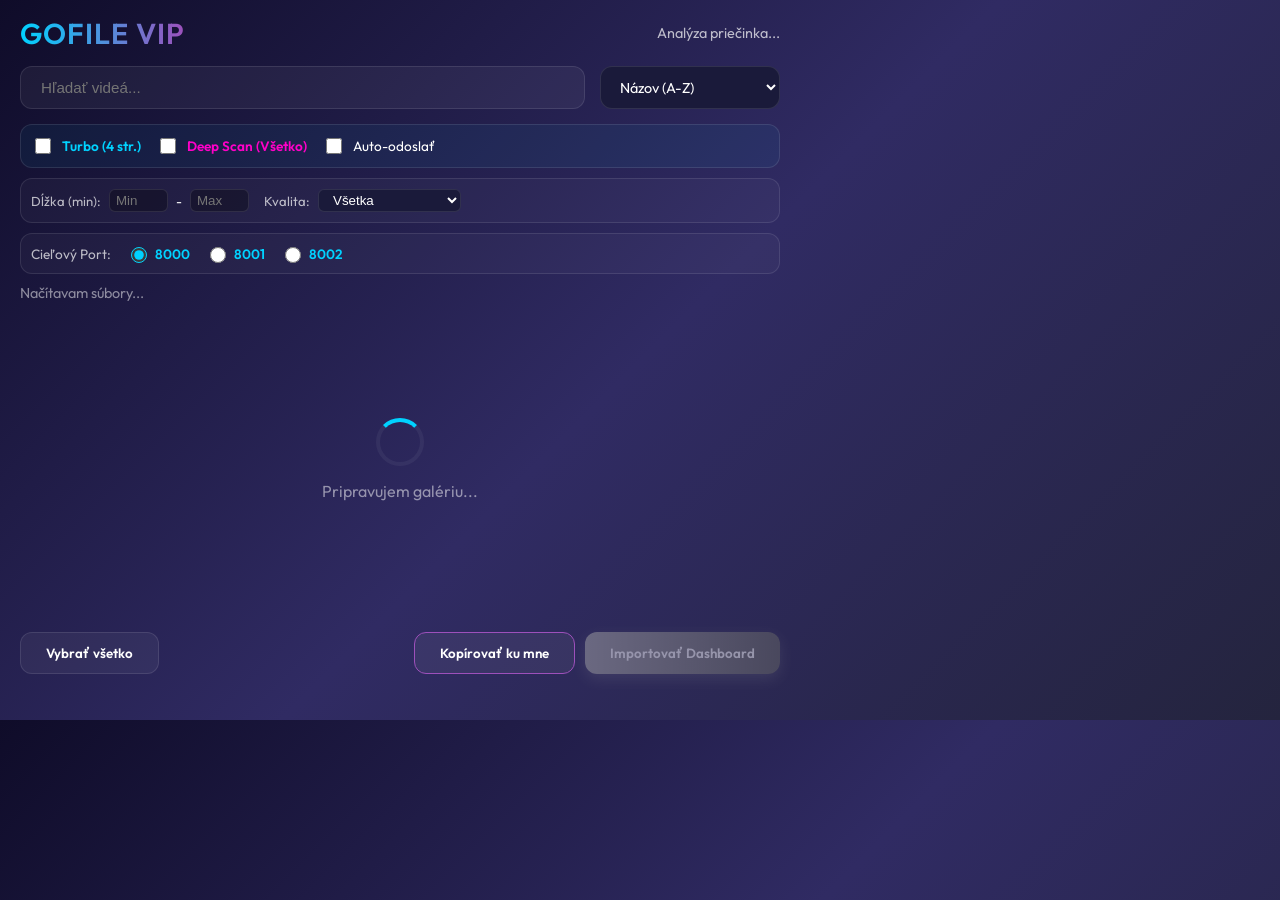
==== extensions/Nexus Pokrok Gallery/popup.html @ 547eae9a "Fix env loading and restore gallery extension core files. Ensure dashboard uses project .env consist" ====
<!DOCTYPE html>
<html>

<head>
    <meta charset="UTF-8">
    <meta name="referrer" content="strict-origin-when-cross-origin">
    <link href="https://fonts.googleapis.com/css2?family=Outfit:wght@300;400;600&display=swap" rel="stylesheet">
    <style>
        :root {
            --primary: #00d2ff;
            --secondary: #9d50bb;
            --bg: #0f0c29;
            --glass: rgba(255, 255, 255, 0.05);
            --glass-border: rgba(255, 255, 255, 0.1);
            --accent: #ff00c8;
        }

        body {
            width: 800px;
            height: 720px;
            margin: 0;
            padding: 0;
            background: linear-gradient(135deg, #0f0c29, #302b63, #24243e);
            color: white;
            font-family: 'Outfit', sans-serif;
            overflow: hidden;
        }

        .container {
            display: flex;
            flex-direction: column;
            height: 100%;
            padding: 15px 20px;
            box-sizing: border-box;
        }

        header {
            display: flex;
            justify-content: space-between;
            align-items: center;
            margin-bottom: 15px;
        }

        .logo {
            font-size: 1.8rem;
            font-weight: 600;
            background: linear-gradient(to right, var(--primary), var(--secondary));
            -webkit-background-clip: text;
            background-clip: text;
            -webkit-text-fill-color: transparent;
            letter-spacing: 1px;
        }

        .controls {
            display: flex;
            gap: 15px;
            margin-bottom: 15px;
        }

        .search-bar {
            background: var(--glass);
            border: 1px solid var(--glass-border);
            border-radius: 12px;
            padding: 12px 20px;
            color: white;
            flex-grow: 1;
            font-size: 0.95rem;
            outline: none;
            transition: all 0.3s ease;
        }

        .sort-select {
            background: #1a1a3a;
            border: 1px solid var(--glass-border);
            border-radius: 12px;
            color: white;
            padding: 0 15px;
            outline: none;
            font-family: 'Outfit', sans-serif;
            cursor: pointer;
            font-size: 0.9rem;
        }

        .search-bar:focus {
            border-color: var(--primary);
            box-shadow: 0 0 15px rgba(0, 210, 255, 0.2);
        }

        .stats {
            font-size: 0.9rem;
            color: rgba(255, 255, 255, 0.5);
            margin-bottom: 15px;
        }

        .video-grid {
            height: 480px;
            display: grid;
            grid-template-columns: repeat(3, 1fr);
            gap: 15px;
            overflow-y: auto;
            padding-right: 10px;
            align-content: start;
        }

        .video-grid::-webkit-scrollbar {
            width: 8px;
        }

        .video-grid::-webkit-scrollbar-thumb {
            background: var(--glass-border);
            border-radius: 10px;
        }

        .video-card {
            background: var(--glass);
            border: 1px solid var(--glass-border);
            border-radius: 14px;
            overflow: hidden;
            position: relative;
            cursor: pointer;
            transition: all 0.3s cubic-bezier(0.4, 0, 0.2, 1);
            display: flex;
            flex-direction: column;
            min-height: 220px;
            height: auto;
        }

        .video-card:hover {
            transform: translateY(-8px);
            border-color: var(--primary);
            box-shadow: 0 15px 30px rgba(0, 0, 0, 0.4);
        }

        .video-card.selected {
            border: 2px solid var(--primary);
            background: rgba(0, 210, 255, 0.1);
        }

        .thumbnail {
            width: 100%;
            height: 135px;
            min-height: 135px;
            background-size: cover;
            background-position: center;
            background-color: #1a1a3a;
            position: relative;
        }

        .selection-overlay {
            position: absolute;
            top: 12px;
            right: 12px;
            width: 24px;
            height: 24px;
            border: 2px solid white;
            border-radius: 50%;
            background: rgba(0, 0, 0, 0.3);
            display: flex;
            align-items: center;
            justify-content: center;
            transition: all 0.3s ease;
        }

        .video-card.selected .selection-overlay {
            background: var(--primary);
            border-color: var(--primary);
        }

        .video-card.selected .selection-overlay::after {
            content: '✓';
            color: white;
            font-size: 14px;
        }

        .info {
            padding: 12px;
            display: flex;
            flex-direction: column;
            gap: 5px;
        }

        .title-row {
            display: flex;
            align-items: flex-start;
            gap: 6px;
            min-width: 0;
        }

        .type-tag {
            flex-shrink: 0;
            font-size: 0.58rem;
            font-weight: 800;
            letter-spacing: 0.04em;
            padding: 2px 5px;
            border-radius: 4px;
            text-transform: uppercase;
        }

        .type-tag.type-direct {
            background: rgba(34, 197, 94, 0.25);
            color: #4ade80;
            border: 1px solid rgba(74, 222, 128, 0.45);
        }

        .type-tag.type-page {
            background: rgba(251, 146, 60, 0.2);
            color: #fdba74;
            border: 1px solid rgba(251, 146, 60, 0.45);
        }

        .title {
            font-size: 0.95rem;
            font-weight: 600;
            white-space: nowrap;
            overflow: hidden;
            text-overflow: ellipsis;
            color: #fff;
            flex: 1;
            min-width: 0;
        }

        .stream-url-line {
            font-size: 0.62rem;
            line-height: 1.35;
            font-family: ui-monospace, SFMono-Regular, Menlo, Consolas, monospace;
            color: rgba(255, 255, 255, 0.55);
            word-break: break-all;
            max-height: 4.2rem;
            overflow-y: auto;
            margin-top: 2px;
            user-select: all;
            cursor: text;
        }

        .meta-info {
            display: flex;
            justify-content: space-between;
            align-items: center;
            margin-top: 5px;
        }

        .quality-badge {
            font-size: 0.7rem;
            background: var(--primary);
            color: #0f0c29;
            padding: 2px 6px;
            border-radius: 4px;
            font-weight: 800;
            text-transform: uppercase;
        }

        .duration {
            font-size: 0.75rem;
            font-weight: 600;
            color: var(--primary);
            display: flex;
            align-items: center;
            gap: 3px;
            margin-left: 8px;
            opacity: 0.9;
        }

        .file-size {
            font-size: 0.75rem;
            color: rgba(255, 255, 255, 0.6);
        }

        footer {
            margin-top: 15px;
            display: flex;
            justify-content: space-between;
            align-items: center;
        }

        .btn {
            padding: 12px 25px;
            border-radius: 12px;
            border: none;
            font-family: 'Outfit', sans-serif;
            font-weight: 600;
            cursor: pointer;
            transition: all 0.3s ease;
        }

        .btn-secondary {
            background: var(--glass);
            color: white;
            border: 1px solid var(--glass-border);
        }

        .btn-secondary:hover {
            background: rgba(255, 255, 255, 0.1);
        }

        .btn-primary {
            background: linear-gradient(to right, var(--primary), var(--secondary));
            color: white;
            box-shadow: 0 5px 15px rgba(0, 210, 255, 0.3);
        }

        .btn-primary:hover {
            transform: scale(1.05);
            box-shadow: 0 8px 20px rgba(0, 210, 255, 0.5);
        }

        .btn-primary:disabled {
            filter: grayscale(1);
            opacity: 0.5;
            cursor: not-allowed;
        }

        #loader {
            display: flex;
            flex-direction: column;
            align-items: center;
            justify-content: center;
            height: 300px;
        }

        .spinner {
            width: 40px;
            height: 40px;
            border: 4px solid var(--glass);
            border-top: 4px solid var(--primary);
            border-radius: 50%;
            animation: spin 1s linear infinite;
        }

        @keyframes spin {
            0% {
                transform: rotate(0deg);
            }

            100% {
                transform: rotate(360deg);
            }
        }
    </style>
</head>

<body>
    <div class="container">
        <header>
            <div class="logo">GOFILE VIP</div>
            <div id="folder-name" style="font-size: 0.9rem; opacity: 0.7;">Analýza priečinka...</div>
        </header>

        <div class="controls">
            <input type="text" class="search-bar" id="search-input" placeholder="Hľadať videá...">
            <select id="sort-select" class="sort-select">
                <option value="name">Názov (A-Z)</option>
                <option value="size-desc">Veľkosť (Najväčšie)</option>
                <option value="size-asc">Veľkosť (Najmenšie)</option>
                <option value="video-count-desc">Počet videí (Najviac)</option>
            </select>
        </div>

        <div id="turbo-controls"
            style="margin-bottom: 10px; padding: 10px; background: rgba(0, 210, 255, 0.05); border-radius: 12px; border: 1px solid var(--glass-border); display: flex; flex-wrap: wrap; gap: 15px; font-size: 0.85rem;">
            <label style="display: flex; align-items: center; gap: 8px; cursor: pointer; color: var(--primary);">
                <input type="checkbox" id="turbo-mode" style="width: 16px; height: 16px; cursor: pointer;">
                <span style="font-weight: 600;">Turbo (4 str.)</span>
            </label>
            <label style="display: flex; align-items: center; gap: 8px; cursor: pointer; color: #ff00c8;">
                <input type="checkbox" id="deep-scan" style="width: 16px; height: 16px; cursor: pointer;">
                <span style="font-weight: 600;">Deep Scan (Všetko)</span>
            </label>
            <label style="display: flex; align-items: center; gap: 8px; cursor: pointer;">
                <input type="checkbox" id="send-to-dashboard" style="width: 16px; height: 16px; cursor: pointer;">
                <span>Auto-odoslať</span>
            </label>
        </div>

        <div id="bunkr-controls"
            style="display: none; margin-bottom: 10px; padding: 10px; background: rgba(157, 80, 187, 0.08); border-radius: 12px; border: 1px solid var(--glass-border); flex-wrap: wrap; gap: 15px; font-size: 0.85rem;">
            <label style="display: flex; align-items: center; gap: 8px; cursor: pointer; color: #e0b3ff;">
                <input type="checkbox" id="bunkr-fetch-direct" checked style="width: 16px; height: 16px; cursor: pointer;">
                <span style="font-weight: 600;">Bunkr: priame MP4 + plná metadata (API / stránka súboru)</span>
            </label>
            <span style="opacity: 0.65; font-size: 0.78rem;">Bez zaškrtnutia: len zoznam zo stránky albumu (rýchle). So zaškrtnutím: pre každý súbor získa priamy stream URL (pomalšie).</span>
        </div>

        <div id="filter-controls"
            style="margin-bottom: 10px; padding: 10px; background: rgba(255, 255, 255, 0.03); border-radius: 12px; border: 1px solid var(--glass-border); display: flex; flex-wrap: wrap; gap: 15px; font-size: 0.82rem;">
            <div style="display: flex; align-items: center; gap: 8px;">
                <span style="opacity: 0.7;">Dĺžka (min):</span>
                <input type="number" id="min-duration" placeholder="Min"
                    style="width: 45px; background: rgba(0,0,0,0.3); border: 1px solid var(--glass-border); color: white; border-radius: 6px; padding: 3px 6px; outline: none;">
                <span>-</span>
                <input type="number" id="max-duration" placeholder="Max"
                    style="width: 45px; background: rgba(0,0,0,0.3); border: 1px solid var(--glass-border); color: white; border-radius: 6px; padding: 3px 6px; outline: none;">
            </div>
            <div style="display: flex; align-items: center; gap: 8px;">
                <span style="opacity: 0.7;">Kvalita:</span>
                <select id="quality-filter"
                    style="background: #1a1a3a; border: 1px solid var(--glass-border); color: white; border-radius: 6px; padding: 2px 10px; outline: none; cursor: pointer;">
                    <option value="all">Všetka</option>
                    <option value="4K">4K / UHD</option>
                    <option value="1080p">1080p / Full HD</option>
                    <option value="720p">720p / HD</option>
                    <option value="SD">SD / 480p / 360p</option>
                </select>
            </div>
        </div>

        <div id="port-selector"
            style="margin-bottom: 10px; padding: 10px; background: rgba(255, 255, 255, 0.03); border-radius: 12px; border: 1px solid var(--glass-border); display: flex; align-items: center; gap: 15px; font-size: 0.85rem;">
            <span style="opacity: 0.7;">Cieľový Port:</span>
            <label style="display: flex; align-items: center; gap: 5px; cursor: pointer; color: var(--primary);">
                <input type="radio" name="dashboard-port" value="8000" checked
                    style="width: 16px; height: 16px; cursor: pointer; accent-color: var(--primary);">
                <span style="font-weight: 600;">8000</span>
            </label>
            <label style="display: flex; align-items: center; gap: 5px; cursor: pointer; color: var(--primary);">
                <input type="radio" name="dashboard-port" value="8001"
                    style="width: 16px; height: 16px; cursor: pointer; accent-color: var(--primary);">
                <span style="font-weight: 600;">8001</span>
            </label>
            <label style="display: flex; align-items: center; gap: 5px; cursor: pointer; color: var(--primary);">
                <input type="radio" name="dashboard-port" value="8002"
                    style="width: 16px; height: 16px; cursor: pointer; accent-color: var(--primary);">
                <span style="font-weight: 600;">8002</span>
            </label>
        </div>

        <div class="stats" id="stats-text">Načítavam súbory...</div>

        <div id="loader">
            <div class="spinner"></div>
            <p style="margin-top: 15px; color: rgba(255,255,255,0.5);">Pripravujem galériu...</p>
        </div>

        <div class="video-grid" id="video-grid" style="display: none;">
            <!-- Video cards will be injected here -->
        </div>

        <footer>
            <button class="btn btn-secondary" id="select-all">Vybrať všetko</button>
            <div style="display: flex; gap: 10px;">
                <button class="btn btn-secondary" id="copy-btn" disabled
                    style="border-color: var(--secondary);">Kopírovať ku mne</button>
                <button class="btn btn-primary" id="import-btn" disabled>Importovať Dashboard</button>
            </div>
        </footer>
    </div>
    <script src="popup.js"></script>
</body>

</html>
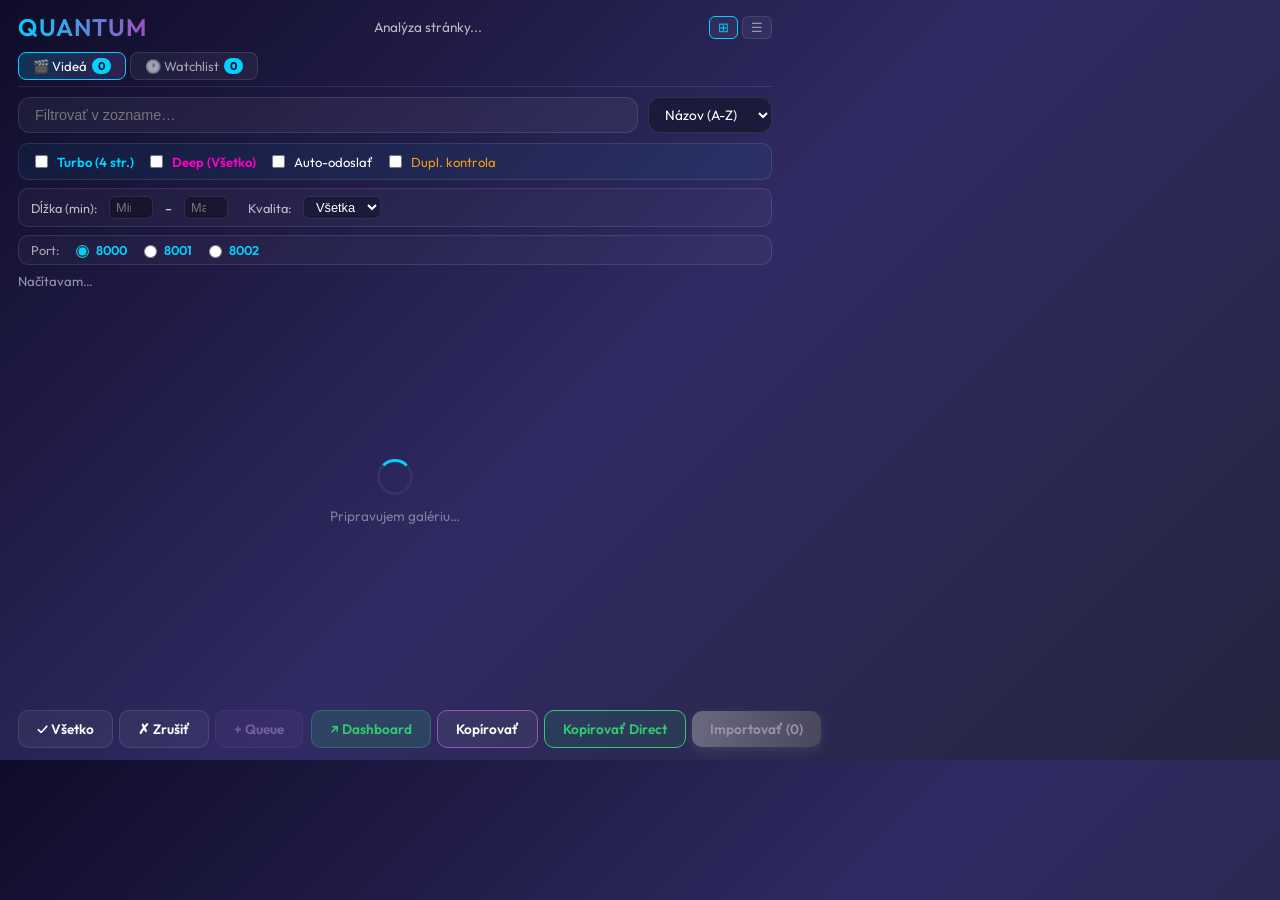
==== commit 62c1c10d: "Update Nexus Pokrok gallery extraction and stream-capture integrations across supported hosts. This " ====
--- a/extensions/Nexus Pokrok Gallery/popup.html
+++ b/extensions/Nexus Pokrok Gallery/popup.html
@@ -13,11 +13,16 @@
             --glass: rgba(255, 255, 255, 0.05);
             --glass-border: rgba(255, 255, 255, 0.1);
             --accent: #ff00c8;
-        }
+            --success: #2ecc71;
+            --warning: #f39c12;
+            --danger: #e74c3c;
+        }
+
+        * { box-sizing: border-box; }
 
         body {
-            width: 800px;
-            height: 720px;
+            width: 790px;
+            height: 760px;
             margin: 0;
             padding: 0;
             background: linear-gradient(135deg, #0f0c29, #302b63, #24243e);
@@ -30,41 +35,121 @@
             display: flex;
             flex-direction: column;
             height: 100%;
-            padding: 15px 20px;
-            box-sizing: border-box;
+            padding: 12px 18px;
         }
 
         header {
             display: flex;
             justify-content: space-between;
             align-items: center;
-            margin-bottom: 15px;
+            margin-bottom: 10px;
+            gap: 10px;
         }
 
         .logo {
-            font-size: 1.8rem;
+            font-size: 1.5rem;
             font-weight: 600;
             background: linear-gradient(to right, var(--primary), var(--secondary));
             -webkit-background-clip: text;
             background-clip: text;
             -webkit-text-fill-color: transparent;
             letter-spacing: 1px;
-        }
-
+            flex-shrink: 0;
+        }
+
+        #folder-name {
+            font-size: 0.85rem;
+            opacity: 0.7;
+            flex: 1;
+            text-align: center;
+            white-space: nowrap;
+            overflow: hidden;
+            text-overflow: ellipsis;
+        }
+
+        /* ── TAB BAR ── */
+        .tab-bar {
+            display: flex;
+            gap: 4px;
+            margin-bottom: 10px;
+            border-bottom: 1px solid var(--glass-border);
+            padding-bottom: 6px;
+        }
+        .tab-btn {
+            background: var(--glass);
+            border: 1px solid var(--glass-border);
+            color: rgba(255,255,255,0.6);
+            border-radius: 8px;
+            padding: 5px 14px;
+            font-family: 'Outfit', sans-serif;
+            font-size: 0.82rem;
+            cursor: pointer;
+            transition: all 0.2s;
+            display: flex;
+            align-items: center;
+            gap: 5px;
+        }
+        .tab-btn:hover { color: white; border-color: rgba(255,255,255,0.3); }
+        .tab-btn.active {
+            background: linear-gradient(135deg, rgba(0,210,255,0.2), rgba(157,80,187,0.2));
+            border-color: var(--primary);
+            color: white;
+        }
+        .tab-badge {
+            background: var(--primary);
+            color: #0f0c29;
+            border-radius: 10px;
+            padding: 1px 6px;
+            font-size: 0.7rem;
+            font-weight: 700;
+            min-width: 18px;
+            text-align: center;
+        }
+
+        /* ── PANELS ── */
+        .panel { display: none; flex-direction: column; flex: 1; min-height: 0; }
+        .panel.active { display: flex; }
+
+        /* ── SEARCH PANEL ── */
+        #ph-search-panel {
+            padding: 10px;
+            background: rgba(0,210,255,0.04);
+            border: 1px solid var(--glass-border);
+            border-radius: 12px;
+            margin-bottom: 10px;
+            display: none;
+            gap: 8px;
+            align-items: center;
+        }
+        #ph-search-panel.visible { display: flex; }
+        #ph-search-input {
+            flex: 1;
+            background: rgba(0,0,0,0.3);
+            border: 1px solid var(--glass-border);
+            border-radius: 8px;
+            padding: 8px 14px;
+            color: white;
+            font-family: 'Outfit', sans-serif;
+            font-size: 0.9rem;
+            outline: none;
+        }
+        #ph-search-input:focus { border-color: var(--primary); }
+
+        /* ── CONTROLS ── */
         .controls {
             display: flex;
-            gap: 15px;
-            margin-bottom: 15px;
+            gap: 10px;
+            margin-bottom: 10px;
         }
 
         .search-bar {
             background: var(--glass);
             border: 1px solid var(--glass-border);
             border-radius: 12px;
-            padding: 12px 20px;
+            padding: 9px 16px;
             color: white;
             flex-grow: 1;
-            font-size: 0.95rem;
+            font-size: 0.9rem;
             outline: none;
             transition: all 0.3s ease;
         }
@@ -74,266 +159,501 @@
             border: 1px solid var(--glass-border);
             border-radius: 12px;
             color: white;
-            padding: 0 15px;
+            padding: 0 12px;
             outline: none;
             font-family: 'Outfit', sans-serif;
             cursor: pointer;
-            font-size: 0.9rem;
-        }
-
-        .search-bar:focus {
-            border-color: var(--primary);
-            box-shadow: 0 0 15px rgba(0, 210, 255, 0.2);
-        }
-
-        .stats {
-            font-size: 0.9rem;
-            color: rgba(255, 255, 255, 0.5);
-            margin-bottom: 15px;
-        }
-
+            font-size: 0.85rem;
+        }
+
+        .search-bar:focus { border-color: var(--primary); box-shadow: 0 0 12px rgba(0,210,255,0.2); }
+
+        /* ── TOGGLE ROW ── */
+        .toggle-row {
+            display: flex;
+            flex-wrap: wrap;
+            gap: 12px;
+            margin-bottom: 8px;
+            padding: 8px 12px;
+            background: rgba(0,210,255,0.05);
+            border-radius: 10px;
+            border: 1px solid var(--glass-border);
+            font-size: 0.82rem;
+            align-items: center;
+        }
+        .toggle-row label {
+            display: flex;
+            align-items: center;
+            gap: 6px;
+            cursor: pointer;
+        }
+        .toggle-row label input { cursor: pointer; }
+        #bunkr-controls {
+            display: none;
+            flex-wrap: wrap;
+            gap: 12px;
+            margin-bottom: 8px;
+            padding: 8px 12px;
+            background: rgba(157,80,187,0.08);
+            border-radius: 10px;
+            border: 1px solid var(--glass-border);
+            font-size: 0.82rem;
+            align-items: center;
+        }
+        #bunkr-controls label {
+            display: flex; align-items: center; gap: 6px; cursor: pointer; color: #e0b3ff;
+        }
+
+        /* ── FILTER ROW ── */
+        .filter-row {
+            display: flex;
+            flex-wrap: wrap;
+            gap: 12px;
+            margin-bottom: 8px;
+            padding: 7px 12px;
+            background: rgba(255,255,255,0.03);
+            border-radius: 10px;
+            border: 1px solid var(--glass-border);
+            font-size: 0.8rem;
+            align-items: center;
+        }
+        .filter-row input[type="number"] {
+            width: 44px;
+            background: rgba(0,0,0,0.3);
+            border: 1px solid var(--glass-border);
+            color: white;
+            border-radius: 6px;
+            padding: 3px 6px;
+            outline: none;
+            font-size: 0.8rem;
+        }
+        .filter-row select {
+            background: #1a1a3a;
+            border: 1px solid var(--glass-border);
+            color: white;
+            border-radius: 6px;
+            padding: 2px 8px;
+            outline: none;
+            cursor: pointer;
+            font-size: 0.8rem;
+        }
+
+        /* ── PORT SELECTOR ── */
+        .port-row {
+            display: flex;
+            align-items: center;
+            gap: 12px;
+            margin-bottom: 8px;
+            padding: 6px 12px;
+            background: rgba(255,255,255,0.03);
+            border-radius: 10px;
+            border: 1px solid var(--glass-border);
+            font-size: 0.8rem;
+        }
+        .port-row label { display: flex; align-items: center; gap: 4px; cursor: pointer; color: var(--primary); }
+
+        /* ── STATS ── */
+        .stats-bar {
+            display: flex;
+            align-items: center;
+            justify-content: space-between;
+            font-size: 0.82rem;
+            color: rgba(255,255,255,0.55);
+            margin-bottom: 8px;
+            gap: 8px;
+        }
+        #stats-text { flex: 1; }
+
+        /* ── PROGRESS BAR ── */
+        #progress-bar-wrap {
+            display: none;
+            height: 4px;
+            background: rgba(255,255,255,0.1);
+            border-radius: 2px;
+            margin-bottom: 6px;
+            overflow: hidden;
+        }
+        #progress-bar {
+            height: 100%;
+            background: linear-gradient(to right, var(--primary), var(--secondary));
+            border-radius: 2px;
+            transition: width 0.3s ease;
+            width: 0%;
+        }
+
+        /* ── IMPORT RESULT TOAST ── */
+        #import-toast {
+            display: none;
+            position: fixed;
+            bottom: 60px;
+            left: 50%;
+            transform: translateX(-50%);
+            background: rgba(20,20,50,0.97);
+            border: 1px solid var(--primary);
+            border-radius: 12px;
+            padding: 10px 20px;
+            font-size: 0.85rem;
+            z-index: 999;
+            text-align: center;
+            min-width: 260px;
+            box-shadow: 0 8px 30px rgba(0,0,0,0.5);
+        }
+
+        /* ── VIEW TOGGLE ── */
+        #view-toggle {
+            display: flex;
+            gap: 4px;
+        }
+        .view-btn {
+            background: var(--glass);
+            border: 1px solid var(--glass-border);
+            color: rgba(255,255,255,0.5);
+            border-radius: 6px;
+            padding: 3px 8px;
+            cursor: pointer;
+            font-size: 0.8rem;
+            transition: all 0.2s;
+        }
+        .view-btn.active { border-color: var(--primary); color: var(--primary); }
+
+        /* ── GRID ── */
         .video-grid {
-            height: 480px;
+            flex: 1;
+            min-height: 0;
             display: grid;
-            grid-template-columns: repeat(3, 1fr);
-            gap: 15px;
+            grid-template-columns: repeat(2, 1fr);
+            gap: 12px;
             overflow-y: auto;
-            padding-right: 10px;
+            padding-right: 6px;
             align-content: start;
         }
-
-        .video-grid::-webkit-scrollbar {
-            width: 8px;
-        }
-
-        .video-grid::-webkit-scrollbar-thumb {
-            background: var(--glass-border);
-            border-radius: 10px;
-        }
-
+        .video-grid.list-view {
+            grid-template-columns: 1fr;
+        }
+        .video-grid::-webkit-scrollbar { width: 6px; }
+        .video-grid::-webkit-scrollbar-thumb { background: var(--glass-border); border-radius: 10px; }
+
+        /* ── GRID CARD ── */
         .video-card {
             background: var(--glass);
             border: 1px solid var(--glass-border);
-            border-radius: 14px;
+            border-radius: 12px;
             overflow: hidden;
             position: relative;
             cursor: pointer;
-            transition: all 0.3s cubic-bezier(0.4, 0, 0.2, 1);
+            transition: all 0.25s cubic-bezier(0.4,0,0.2,1);
             display: flex;
             flex-direction: column;
-            min-height: 220px;
-            height: auto;
-        }
-
-        .video-card:hover {
-            transform: translateY(-8px);
-            border-color: var(--primary);
-            box-shadow: 0 15px 30px rgba(0, 0, 0, 0.4);
-        }
-
-        .video-card.selected {
-            border: 2px solid var(--primary);
-            background: rgba(0, 210, 255, 0.1);
-        }
+            height: 210px;
+            min-height: 210px;
+        }
+        .video-card:hover { transform: translateY(-6px); border-color: var(--primary); box-shadow: 0 12px 25px rgba(0,0,0,0.4); }
+        .video-card.selected { border: 2px solid var(--primary); background: rgba(0,210,255,0.1); }
+        .video-card.duplicate { border-color: var(--warning) !important; }
+        .video-card.duplicate .dup-badge { display: flex; }
+        .video-card.queued { border-color: var(--secondary) !important; }
+
+        /* List view card */
+        .video-grid.list-view .video-card {
+            height: 64px;
+            min-height: 64px;
+            flex-direction: row;
+            align-items: center;
+        }
+        .video-grid.list-view .thumbnail {
+            width: 100px !important;
+            min-width: 100px;
+            height: 64px !important;
+            min-height: 64px !important;
+            border-radius: 0;
+        }
+        .video-grid.list-view .info { flex: 1; padding: 8px 12px; }
+        .video-grid.list-view .video-card:hover { transform: none; border-color: var(--primary); }
 
         .thumbnail {
             width: 100%;
-            height: 135px;
-            min-height: 135px;
+            height: 128px;
+            min-height: 128px;
             background-size: cover;
             background-position: center;
             background-color: #1a1a3a;
             position: relative;
+            overflow: hidden;
         }
 
         .selection-overlay {
             position: absolute;
-            top: 12px;
-            right: 12px;
-            width: 24px;
-            height: 24px;
+            top: 8px;
+            right: 8px;
+            width: 22px;
+            height: 22px;
             border: 2px solid white;
             border-radius: 50%;
-            background: rgba(0, 0, 0, 0.3);
+            background: rgba(0,0,0,0.3);
             display: flex;
             align-items: center;
             justify-content: center;
-            transition: all 0.3s ease;
-        }
-
-        .video-card.selected .selection-overlay {
-            background: var(--primary);
-            border-color: var(--primary);
-        }
-
-        .video-card.selected .selection-overlay::after {
-            content: '✓';
-            color: white;
-            font-size: 14px;
+            transition: all 0.25s;
+            z-index: 2;
+        }
+        .video-card.selected .selection-overlay { background: var(--primary); border-color: var(--primary); }
+        .video-card.selected .selection-overlay::after { content: '✓'; color: white; font-size: 12px; }
+
+        .dup-badge {
+            display: none;
+            position: absolute;
+            top: 8px;
+            left: 8px;
+            background: var(--warning);
+            color: #000;
+            font-size: 0.65rem;
+            font-weight: 700;
+            padding: 2px 6px;
+            border-radius: 4px;
+            z-index: 2;
+        }
+        .queue-badge {
+            display: none;
+            position: absolute;
+            bottom: 8px;
+            left: 8px;
+            background: var(--secondary);
+            color: white;
+            font-size: 0.65rem;
+            font-weight: 700;
+            padding: 2px 6px;
+            border-radius: 4px;
+            z-index: 2;
+        }
+        .direct-badge {
+            display: none;
+            position: absolute;
+            top: 8px;
+            right: 38px;
+            background: linear-gradient(135deg, #2ecc71, #27ae60);
+            color: white;
+            font-size: 0.65rem;
+            font-weight: 800;
+            padding: 3px 8px;
+            border-radius: 6px;
+            z-index: 2;
+            box-shadow: 0 4px 12px rgba(46, 204, 113, 0.4);
+            border: 1px solid rgba(255,255,255,0.2);
+            text-transform: uppercase;
+            letter-spacing: 0.5px;
+            animation: badge-pop 0.3s cubic-bezier(0.175, 0.885, 0.32, 1.275);
+        }
+        @keyframes badge-pop {
+            0% { transform: scale(0.5); opacity: 0; }
+            100% { transform: scale(1); opacity: 1; }
+        }
+        .video-card.direct-ok .direct-badge { display: flex; }
+        .video-card.queued .queue-badge { display: flex; }
+        .smart-preview-badge {
+            position: absolute;
+            left: 8px;
+            right: 8px;
+            bottom: 8px;
+            background: rgba(0, 0, 0, 0.7);
+            border: 1px solid rgba(0, 210, 255, 0.35);
+            color: #d8f7ff;
+            font-size: 0.62rem;
+            font-weight: 600;
+            padding: 3px 6px;
+            border-radius: 6px;
+            line-height: 1.2;
+            text-shadow: 0 1px 0 rgba(0, 0, 0, 0.45);
+            z-index: 2;
+            white-space: nowrap;
+            overflow: hidden;
+            text-overflow: ellipsis;
+        }
+        .video-grid.list-view .smart-preview-badge {
+            bottom: 4px;
+            left: 4px;
+            right: 4px;
         }
 
         .info {
-            padding: 12px;
+            padding: 10px;
             display: flex;
             flex-direction: column;
-            gap: 5px;
-        }
-
-        .title-row {
-            display: flex;
-            align-items: flex-start;
-            gap: 6px;
-            min-width: 0;
-        }
-
-        .type-tag {
-            flex-shrink: 0;
-            font-size: 0.58rem;
-            font-weight: 800;
-            letter-spacing: 0.04em;
-            padding: 2px 5px;
-            border-radius: 4px;
-            text-transform: uppercase;
-        }
-
-        .type-tag.type-direct {
-            background: rgba(34, 197, 94, 0.25);
-            color: #4ade80;
-            border: 1px solid rgba(74, 222, 128, 0.45);
-        }
-
-        .type-tag.type-page {
-            background: rgba(251, 146, 60, 0.2);
-            color: #fdba74;
-            border: 1px solid rgba(251, 146, 60, 0.45);
-        }
-
+            gap: 4px;
+        }
         .title {
-            font-size: 0.95rem;
+            font-size: 0.88rem;
             font-weight: 600;
             white-space: nowrap;
             overflow: hidden;
             text-overflow: ellipsis;
             color: #fff;
-            flex: 1;
-            min-width: 0;
-        }
-
-        .stream-url-line {
-            font-size: 0.62rem;
-            line-height: 1.35;
-            font-family: ui-monospace, SFMono-Regular, Menlo, Consolas, monospace;
-            color: rgba(255, 255, 255, 0.55);
-            word-break: break-all;
-            max-height: 4.2rem;
-            overflow-y: auto;
-            margin-top: 2px;
-            user-select: all;
-            cursor: text;
-        }
-
+        }
         .meta-info {
             display: flex;
-            justify-content: space-between;
-            align-items: center;
-            margin-top: 5px;
-        }
-
+            align-items: center;
+            gap: 6px;
+            flex-wrap: wrap;
+        }
         .quality-badge {
-            font-size: 0.7rem;
+            font-size: 0.65rem;
             background: var(--primary);
             color: #0f0c29;
-            padding: 2px 6px;
+            padding: 2px 5px;
             border-radius: 4px;
             font-weight: 800;
             text-transform: uppercase;
-        }
-
+            flex-shrink: 0;
+        }
         .duration {
-            font-size: 0.75rem;
+            font-size: 0.72rem;
             font-weight: 600;
             color: var(--primary);
-            display: flex;
-            align-items: center;
-            gap: 3px;
-            margin-left: 8px;
             opacity: 0.9;
         }
-
         .file-size {
-            font-size: 0.75rem;
-            color: rgba(255, 255, 255, 0.6);
-        }
-
+            font-size: 0.7rem;
+            color: rgba(255,255,255,0.5);
+            margin-left: auto;
+        }
+
+        /* ── FOOTER ── */
         footer {
-            margin-top: 15px;
+            margin-top: 10px;
             display: flex;
             justify-content: space-between;
             align-items: center;
+            gap: 8px;
         }
 
         .btn {
-            padding: 12px 25px;
-            border-radius: 12px;
+            padding: 9px 18px;
+            border-radius: 10px;
             border: none;
             font-family: 'Outfit', sans-serif;
             font-weight: 600;
             cursor: pointer;
-            transition: all 0.3s ease;
-        }
-
+            transition: all 0.25s;
+            font-size: 0.85rem;
+            white-space: nowrap;
+        }
         .btn-secondary {
             background: var(--glass);
             color: white;
             border: 1px solid var(--glass-border);
         }
-
-        .btn-secondary:hover {
-            background: rgba(255, 255, 255, 0.1);
-        }
-
+        .btn-secondary:hover { background: rgba(255,255,255,0.1); }
         .btn-primary {
             background: linear-gradient(to right, var(--primary), var(--secondary));
             color: white;
-            box-shadow: 0 5px 15px rgba(0, 210, 255, 0.3);
-        }
-
-        .btn-primary:hover {
-            transform: scale(1.05);
-            box-shadow: 0 8px 20px rgba(0, 210, 255, 0.5);
-        }
-
-        .btn-primary:disabled {
-            filter: grayscale(1);
-            opacity: 0.5;
-            cursor: not-allowed;
-        }
-
+            box-shadow: 0 4px 12px rgba(0,210,255,0.3);
+        }
+        .btn-primary:hover { transform: scale(1.04); box-shadow: 0 6px 18px rgba(0,210,255,0.5); }
+        .btn-primary:disabled { filter: grayscale(1); opacity: 0.5; cursor: not-allowed; transform: none; }
+        .btn-queue {
+            background: rgba(157,80,187,0.2);
+            color: #e0b3ff;
+            border: 1px solid rgba(157,80,187,0.4);
+        }
+        .btn-queue:hover { background: rgba(157,80,187,0.35); }
+        .btn-queue:disabled { opacity: 0.4; cursor: not-allowed; }
+        .btn-open-dash {
+            background: rgba(46,204,113,0.15);
+            color: var(--success);
+            border: 1px solid rgba(46,204,113,0.3);
+        }
+        .btn-open-dash:hover { background: rgba(46,204,113,0.25); }
+
+        /* ── LOADER ── */
         #loader {
             display: flex;
             flex-direction: column;
             align-items: center;
             justify-content: center;
-            height: 300px;
-        }
-
+            flex: 1;
+        }
         .spinner {
-            width: 40px;
+            width: 36px;
+            height: 36px;
+            border: 3px solid var(--glass);
+            border-top: 3px solid var(--primary);
+            border-radius: 50%;
+            animation: spin 0.9s linear infinite;
+        }
+        @keyframes spin { 100% { transform: rotate(360deg); } }
+
+        /* ── WATCHLIST PANEL ── */
+        #watchlist-panel {
+            flex: 1;
+            min-height: 0;
+            overflow-y: auto;
+            padding-right: 4px;
+        }
+        #watchlist-panel::-webkit-scrollbar { width: 6px; }
+        #watchlist-panel::-webkit-scrollbar-thumb { background: var(--glass-border); border-radius: 10px; }
+        .wl-item {
+            display: flex;
+            align-items: center;
+            gap: 10px;
+            padding: 8px 10px;
+            background: var(--glass);
+            border: 1px solid var(--glass-border);
+            border-radius: 10px;
+            margin-bottom: 6px;
+            font-size: 0.82rem;
+            cursor: pointer;
+            transition: border-color 0.2s;
+        }
+        .wl-item:hover { border-color: var(--primary); }
+        .wl-thumb {
+            width: 64px;
             height: 40px;
-            border: 4px solid var(--glass);
-            border-top: 4px solid var(--primary);
-            border-radius: 50%;
-            animation: spin 1s linear infinite;
-        }
-
-        @keyframes spin {
-            0% {
-                transform: rotate(0deg);
-            }
-
-            100% {
-                transform: rotate(360deg);
-            }
+            object-fit: cover;
+            border-radius: 6px;
+            background: #1a1a3a;
+            flex-shrink: 0;
+        }
+        .wl-info { flex: 1; overflow: hidden; }
+        .wl-title {
+            white-space: nowrap;
+            overflow: hidden;
+            text-overflow: ellipsis;
+            font-weight: 600;
+            color: #fff;
+        }
+        .wl-meta { color: rgba(255,255,255,0.45); font-size: 0.72rem; margin-top: 2px; }
+        .wl-remove {
+            background: none;
+            border: none;
+            color: rgba(255,255,255,0.3);
+            cursor: pointer;
+            font-size: 1rem;
+            padding: 2px 6px;
+            border-radius: 4px;
+            transition: color 0.2s;
+        }
+        .wl-remove:hover { color: var(--danger); }
+        .wl-import-btn {
+            background: rgba(0,210,255,0.15);
+            border: 1px solid rgba(0,210,255,0.3);
+            color: var(--primary);
+            font-size: 0.72rem;
+            padding: 3px 8px;
+            border-radius: 6px;
+            cursor: pointer;
+            font-family: 'Outfit', sans-serif;
+            transition: background 0.2s;
+        }
+        .wl-import-btn:hover { background: rgba(0,210,255,0.28); }
+        .wl-empty {
+            text-align: center;
+            padding: 40px 20px;
+            opacity: 0.4;
+            font-size: 0.9rem;
+        }
+        .wl-actions {
+            display: flex;
+            gap: 8px;
+            margin-bottom: 10px;
         }
     </style>
 </head>
@@ -341,109 +661,137 @@
 <body>
     <div class="container">
         <header>
-            <div class="logo">GOFILE VIP</div>
-            <div id="folder-name" style="font-size: 0.9rem; opacity: 0.7;">Analýza priečinka...</div>
+            <div class="logo">QUANTUM</div>
+            <div id="folder-name">Analýza stránky...</div>
+            <div id="view-toggle">
+                <button class="view-btn active" id="grid-view-btn" title="Grid view">⊞</button>
+                <button class="view-btn" id="list-view-btn" title="List view">☰</button>
+            </div>
         </header>
 
-        <div class="controls">
-            <input type="text" class="search-bar" id="search-input" placeholder="Hľadať videá...">
-            <select id="sort-select" class="sort-select">
-                <option value="name">Názov (A-Z)</option>
-                <option value="size-desc">Veľkosť (Najväčšie)</option>
-                <option value="size-asc">Veľkosť (Najmenšie)</option>
-                <option value="video-count-desc">Počet videí (Najviac)</option>
-            </select>
+        <!-- TAB BAR -->
+        <div class="tab-bar">
+            <button class="tab-btn active" data-tab="main">🎬 Videá <span class="tab-badge" id="videos-count-badge">0</span></button>
+            <button class="tab-btn" data-tab="watchlist">🕐 Watchlist <span class="tab-badge" id="wl-count-badge">0</span></button>
         </div>
 
-        <div id="turbo-controls"
-            style="margin-bottom: 10px; padding: 10px; background: rgba(0, 210, 255, 0.05); border-radius: 12px; border: 1px solid var(--glass-border); display: flex; flex-wrap: wrap; gap: 15px; font-size: 0.85rem;">
-            <label style="display: flex; align-items: center; gap: 8px; cursor: pointer; color: var(--primary);">
-                <input type="checkbox" id="turbo-mode" style="width: 16px; height: 16px; cursor: pointer;">
-                <span style="font-weight: 600;">Turbo (4 str.)</span>
-            </label>
-            <label style="display: flex; align-items: center; gap: 8px; cursor: pointer; color: #ff00c8;">
-                <input type="checkbox" id="deep-scan" style="width: 16px; height: 16px; cursor: pointer;">
-                <span style="font-weight: 600;">Deep Scan (Všetko)</span>
-            </label>
-            <label style="display: flex; align-items: center; gap: 8px; cursor: pointer;">
-                <input type="checkbox" id="send-to-dashboard" style="width: 16px; height: 16px; cursor: pointer;">
-                <span>Auto-odoslať</span>
-            </label>
+        <!-- ══ MAIN TAB ══ -->
+        <div class="panel active" id="tab-main">
+
+            <!-- PornHoarder inline search -->
+            <div id="ph-search-panel">
+                <span style="opacity:0.6;font-size:0.8rem;white-space:nowrap;">🔍 PH Search:</span>
+                <input type="text" id="ph-search-input" placeholder="Hľadaj na PornHoarder.io…">
+                <button class="btn btn-secondary" id="ph-search-btn" style="padding:6px 14px;font-size:0.8rem;">Hľadaj</button>
+            </div>
+
+            <div class="controls">
+                <input type="text" class="search-bar" id="search-input" placeholder="Filtrovať v zozname…">
+                <select id="sort-select" class="sort-select">
+                    <option value="name">Názov (A-Z)</option>
+                    <option value="size-desc">Veľkosť ↓</option>
+                    <option value="size-asc">Veľkosť ↑</option>
+                    <option value="duration-desc">Dĺžka ↓</option>
+                    <option value="duration-asc">Dĺžka ↑</option>
+                    <option value="video-count-desc">Počet videí ↓</option>
+                </select>
+            </div>
+
+            <div class="toggle-row" id="turbo-controls">
+                <label style="color:var(--primary);">
+                    <input type="checkbox" id="turbo-mode"> <span style="font-weight:600;">Turbo (4 str.)</span>
+                </label>
+                <label style="color:#ff00c8;">
+                    <input type="checkbox" id="deep-scan"> <span style="font-weight:600;">Deep (Všetko)</span>
+                </label>
+                <label>
+                    <input type="checkbox" id="send-to-dashboard"> <span>Auto-odoslať</span>
+                </label>
+                <label>
+                    <input type="checkbox" id="check-duplicates"> <span style="color:var(--warning);">Dupl. kontrola</span>
+                </label>
+            </div>
+
+            <div id="bunkr-controls">
+                <label>
+                    <input type="checkbox" id="bunkr-fetch-direct">
+                    <span style="font-weight:600;">Bunkr: priame MP4 (API / stránka súboru)</span>
+                </label>
+                <span style="opacity:0.55;font-size:0.75rem;">Bez zaškrtnutia: rýchly zoznam. So zaškrtnutím: priame stream URL (pomalšie).</span>
+            </div>
+
+            <div class="filter-row">
+                <span style="opacity:0.7;">Dĺžka (min):</span>
+                <input type="number" id="min-duration" placeholder="Min">
+                <span>–</span>
+                <input type="number" id="max-duration" placeholder="Max">
+                <span style="opacity:0.7;margin-left:8px;">Kvalita:</span>
+                <select id="quality-filter">
+                    <option value="all">Všetka</option>
+                    <option value="4K">4K</option>
+                    <option value="1080p">1080p</option>
+                    <option value="720p">720p</option>
+                    <option value="SD">SD</option>
+                </select>
+            </div>
+
+            <div class="port-row">
+                <span style="opacity:0.6;">Port:</span>
+                <label><input type="radio" name="dashboard-port" value="8000" checked style="accent-color:var(--primary);"> <span style="font-weight:600;">8000</span></label>
+                <label><input type="radio" name="dashboard-port" value="8001" style="accent-color:var(--primary);"> <span style="font-weight:600;">8001</span></label>
+                <label><input type="radio" name="dashboard-port" value="8002" style="accent-color:var(--primary);"> <span style="font-weight:600;">8002</span></label>
+            </div>
+
+            <div id="progress-bar-wrap"><div id="progress-bar"></div></div>
+
+            <div class="stats-bar">
+                <span id="stats-text">Načítavam…</span>
+                <button id="find-direct-btn" class="btn" style="margin-left:auto; padding: 4px 12px; font-size: 0.75rem; background: var(--primary-gradient); display: none; border-radius: 6px; box-shadow: 0 2px 8px rgba(0,0,0,0.3);">Hľadať DIRECT</button>
+                <span id="bg-fetch-stats" style="color:var(--primary);display:none;margin-left:8px;font-weight:600;"></span>
+                <span id="dup-stats" style="color:var(--warning);display:none;"></span>
+            </div>
+            <div id="ph-debug"
+                style="display:none;margin:-2px 0 8px 0;padding:6px 10px;background:rgba(157,80,187,0.14);border:1px solid var(--glass-border);border-radius:8px;font-size:0.74rem;line-height:1.25;color:#e7d3ff;">
+                PH debug: čakám na stream…
+            </div>
+
+            <div id="loader">
+                <div class="spinner"></div>
+                <p style="margin-top:12px;color:rgba(255,255,255,0.4);font-size:0.85rem;">Pripravujem galériu…</p>
+            </div>
+
+            <div class="video-grid" id="video-grid" style="display:none;"></div>
+
+            <footer>
+                <div style="display:flex;gap:6px;">
+                    <button class="btn btn-secondary" id="select-all">✓ Všetko</button>
+                    <button class="btn btn-secondary" id="deselect-all">✗ Zrušiť</button>
+                    <button class="btn btn-queue" id="queue-btn" disabled>+ Queue</button>
+                </div>
+                <div style="display:flex;gap:6px;align-items:center;">
+                    <button class="btn btn-open-dash" id="open-dash-btn">↗ Dashboard</button>
+                    <button class="btn btn-secondary" id="copy-btn" disabled style="border-color:var(--secondary);">Kopírovať</button>
+                    <button class="btn btn-secondary" id="copy-direct-btn" disabled style="border-color:var(--success); color:var(--success); background:rgba(46,204,113,0.1);">Kopírovať Direct</button>
+                    <button class="btn btn-primary" id="import-btn" disabled>Importovať (0)</button>
+                </div>
+            </footer>
         </div>
 
-        <div id="bunkr-controls"
-            style="display: none; margin-bottom: 10px; padding: 10px; background: rgba(157, 80, 187, 0.08); border-radius: 12px; border: 1px solid var(--glass-border); flex-wrap: wrap; gap: 15px; font-size: 0.85rem;">
-            <label style="display: flex; align-items: center; gap: 8px; cursor: pointer; color: #e0b3ff;">
-                <input type="checkbox" id="bunkr-fetch-direct" checked style="width: 16px; height: 16px; cursor: pointer;">
-                <span style="font-weight: 600;">Bunkr: priame MP4 + plná metadata (API / stránka súboru)</span>
-            </label>
-            <span style="opacity: 0.65; font-size: 0.78rem;">Bez zaškrtnutia: len zoznam zo stránky albumu (rýchle). So zaškrtnutím: pre každý súbor získa priamy stream URL (pomalšie).</span>
+        <!-- ══ WATCHLIST TAB ══ -->
+        <div class="panel" id="tab-watchlist">
+            <div class="wl-actions">
+                <button class="btn btn-primary" id="wl-import-all-btn" style="font-size:0.8rem;padding:7px 14px;">⬆ Import všetkého</button>
+                <button class="btn btn-secondary" id="wl-clear-btn" style="font-size:0.8rem;padding:7px 14px;">🗑 Vymazať všetko</button>
+            </div>
+            <div id="watchlist-panel">
+                <div class="wl-empty" id="wl-empty">Watchlist je prázdny.<br>Vyber videá a klikni "+ Queue".</div>
+            </div>
         </div>
-
-        <div id="filter-controls"
-            style="margin-bottom: 10px; padding: 10px; background: rgba(255, 255, 255, 0.03); border-radius: 12px; border: 1px solid var(--glass-border); display: flex; flex-wrap: wrap; gap: 15px; font-size: 0.82rem;">
-            <div style="display: flex; align-items: center; gap: 8px;">
-                <span style="opacity: 0.7;">Dĺžka (min):</span>
-                <input type="number" id="min-duration" placeholder="Min"
-                    style="width: 45px; background: rgba(0,0,0,0.3); border: 1px solid var(--glass-border); color: white; border-radius: 6px; padding: 3px 6px; outline: none;">
-                <span>-</span>
-                <input type="number" id="max-duration" placeholder="Max"
-                    style="width: 45px; background: rgba(0,0,0,0.3); border: 1px solid var(--glass-border); color: white; border-radius: 6px; padding: 3px 6px; outline: none;">
-            </div>
-            <div style="display: flex; align-items: center; gap: 8px;">
-                <span style="opacity: 0.7;">Kvalita:</span>
-                <select id="quality-filter"
-                    style="background: #1a1a3a; border: 1px solid var(--glass-border); color: white; border-radius: 6px; padding: 2px 10px; outline: none; cursor: pointer;">
-                    <option value="all">Všetka</option>
-                    <option value="4K">4K / UHD</option>
-                    <option value="1080p">1080p / Full HD</option>
-                    <option value="720p">720p / HD</option>
-                    <option value="SD">SD / 480p / 360p</option>
-                </select>
-            </div>
-        </div>
-
-        <div id="port-selector"
-            style="margin-bottom: 10px; padding: 10px; background: rgba(255, 255, 255, 0.03); border-radius: 12px; border: 1px solid var(--glass-border); display: flex; align-items: center; gap: 15px; font-size: 0.85rem;">
-            <span style="opacity: 0.7;">Cieľový Port:</span>
-            <label style="display: flex; align-items: center; gap: 5px; cursor: pointer; color: var(--primary);">
-                <input type="radio" name="dashboard-port" value="8000" checked
-                    style="width: 16px; height: 16px; cursor: pointer; accent-color: var(--primary);">
-                <span style="font-weight: 600;">8000</span>
-            </label>
-            <label style="display: flex; align-items: center; gap: 5px; cursor: pointer; color: var(--primary);">
-                <input type="radio" name="dashboard-port" value="8001"
-                    style="width: 16px; height: 16px; cursor: pointer; accent-color: var(--primary);">
-                <span style="font-weight: 600;">8001</span>
-            </label>
-            <label style="display: flex; align-items: center; gap: 5px; cursor: pointer; color: var(--primary);">
-                <input type="radio" name="dashboard-port" value="8002"
-                    style="width: 16px; height: 16px; cursor: pointer; accent-color: var(--primary);">
-                <span style="font-weight: 600;">8002</span>
-            </label>
-        </div>
-
-        <div class="stats" id="stats-text">Načítavam súbory...</div>
-
-        <div id="loader">
-            <div class="spinner"></div>
-            <p style="margin-top: 15px; color: rgba(255,255,255,0.5);">Pripravujem galériu...</p>
-        </div>
-
-        <div class="video-grid" id="video-grid" style="display: none;">
-            <!-- Video cards will be injected here -->
-        </div>
-
-        <footer>
-            <button class="btn btn-secondary" id="select-all">Vybrať všetko</button>
-            <div style="display: flex; gap: 10px;">
-                <button class="btn btn-secondary" id="copy-btn" disabled
-                    style="border-color: var(--secondary);">Kopírovať ku mne</button>
-                <button class="btn btn-primary" id="import-btn" disabled>Importovať Dashboard</button>
-            </div>
-        </footer>
     </div>
+
+    <!-- Import result toast -->
+    <div id="import-toast"></div>
+
     <script src="popup.js"></script>
 </body>
-
-</html>+</html>
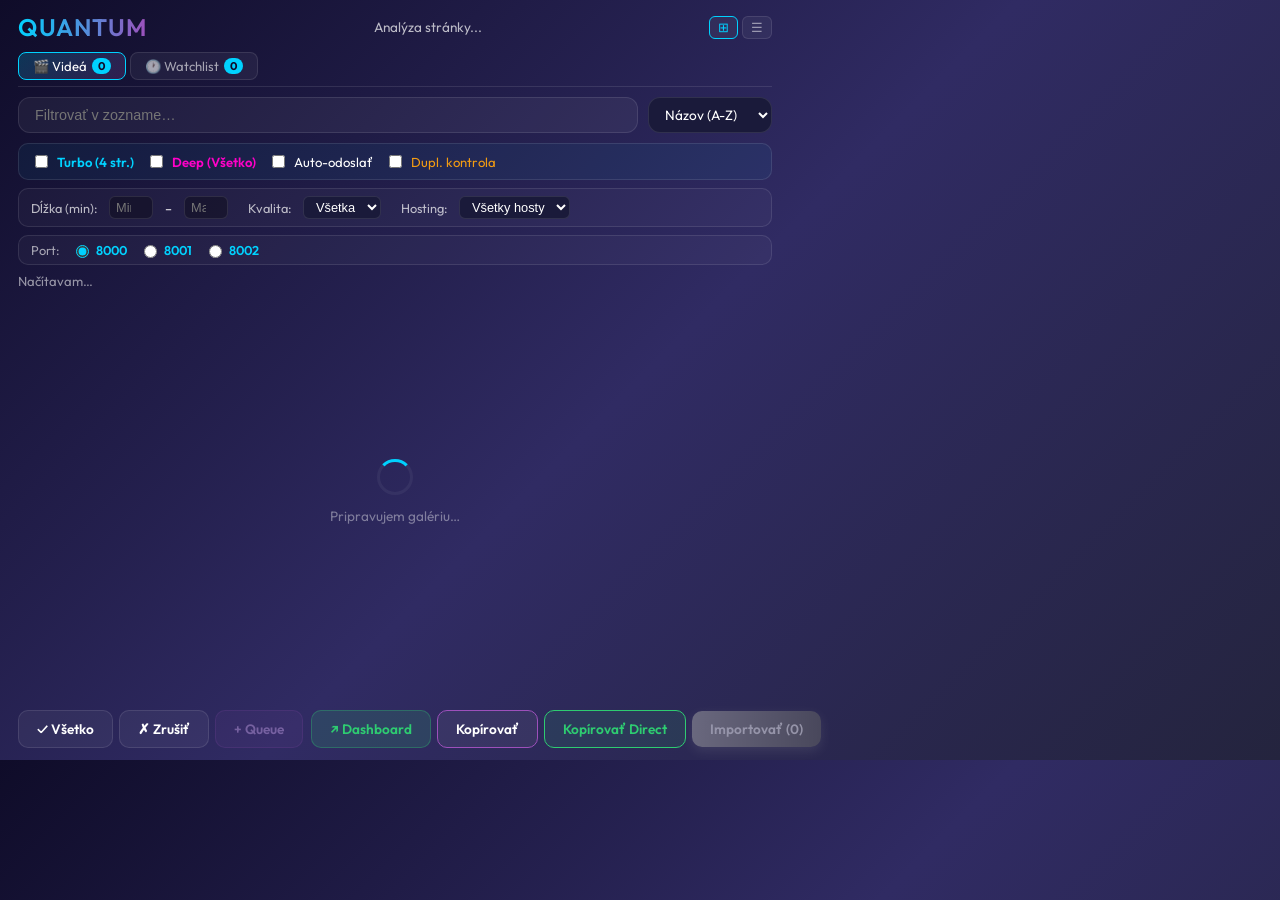
==== commit de14109f: "Finish LeakPorner/DJAV direct resolution and stabilize extension host/source handling. Adds backend-" ====
--- a/extensions/Nexus Pokrok Gallery/popup.html
+++ b/extensions/Nexus Pokrok Gallery/popup.html
@@ -504,6 +504,20 @@
             text-transform: uppercase;
             flex-shrink: 0;
         }
+        .host-badge {
+            font-size: 0.65rem;
+            background: rgba(255,255,255,0.08);
+            color: #c8f7ff;
+            padding: 2px 5px;
+            border-radius: 4px;
+            font-weight: 700;
+            border: 1px solid rgba(0, 210, 255, 0.2);
+            flex-shrink: 0;
+            max-width: 160px;
+            overflow: hidden;
+            text-overflow: ellipsis;
+            white-space: nowrap;
+        }
         .duration {
             font-size: 0.72rem;
             font-weight: 600;
@@ -732,6 +746,10 @@
                     <option value="1080p">1080p</option>
                     <option value="720p">720p</option>
                     <option value="SD">SD</option>
+                </select>
+                <span style="opacity:0.7;margin-left:8px;">Hosting:</span>
+                <select id="hosting-filter">
+                    <option value="all">Všetky hosty</option>
                 </select>
             </div>
 
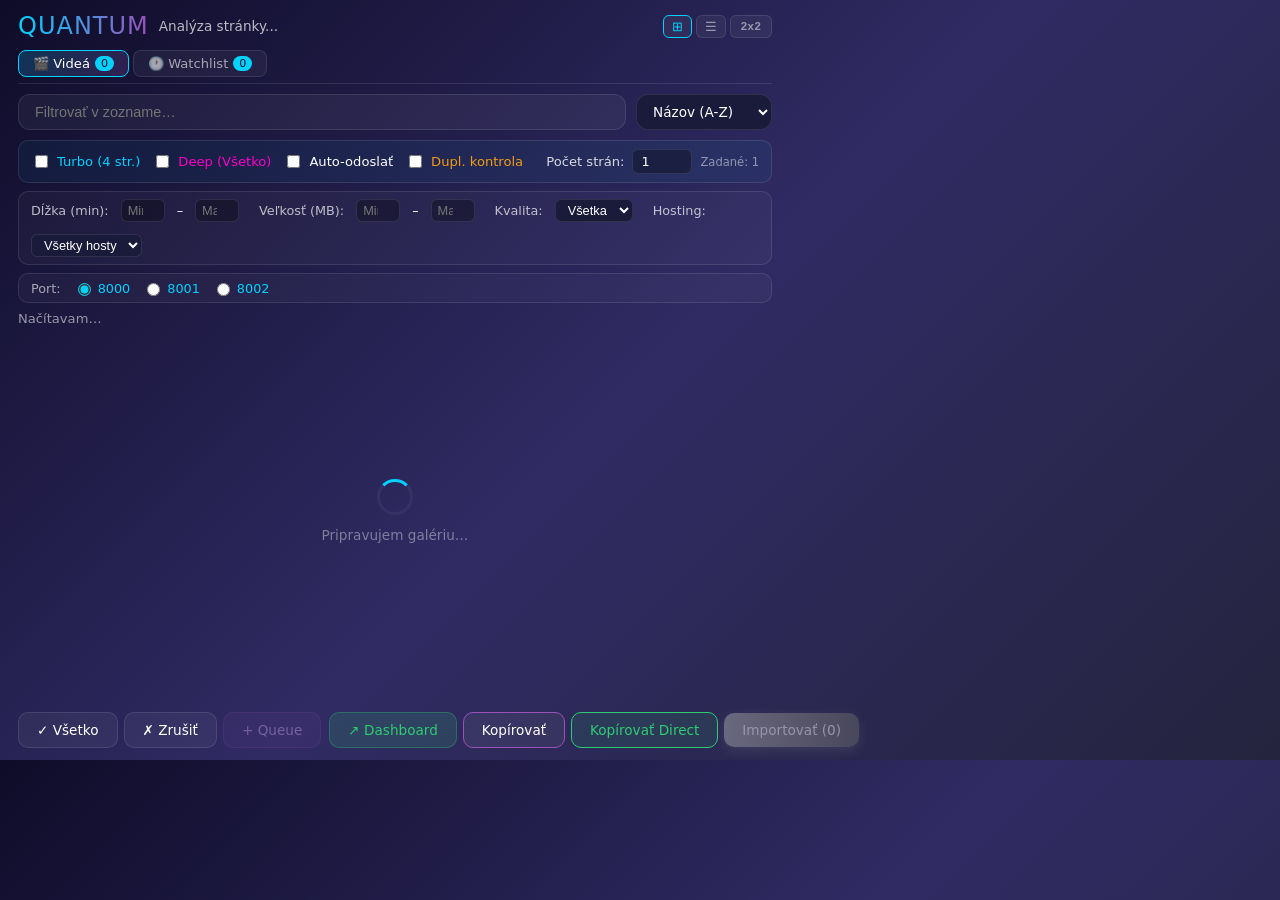
==== commit 932730ff: "feat: implement 5 extension improvements (dedup, URL cache, dynamic hosts, race fix, offline font) A" ====
--- a/extensions/Nexus Pokrok Gallery/popup.html
+++ b/extensions/Nexus Pokrok Gallery/popup.html
@@ -4,8 +4,19 @@
 <head>
     <meta charset="UTF-8">
     <meta name="referrer" content="strict-origin-when-cross-origin">
-    <link href="https://fonts.googleapis.com/css2?family=Outfit:wght@300;400;600&display=swap" rel="stylesheet">
     <style>
+        /* Fix 5: Bundled font stack — no external network requests.
+           Outfit is approximated by the same Inter/system-ui geometric sans-serif
+           family available on every modern OS.  If users want the exact Outfit
+           typeface they can install it system-wide; the browser will pick it up
+           automatically via the stack below. */
+        @font-face {
+            font-family: 'Outfit';
+            font-style: normal;
+            font-weight: 300 600;
+            src: local('Outfit'), local('Inter'), local('Segoe UI'), local('system-ui');
+            font-display: swap;
+        }
         :root {
             --primary: #00d2ff;
             --secondary: #9d50bb;
@@ -188,6 +199,32 @@
             cursor: pointer;
         }
         .toggle-row label input { cursor: pointer; }
+        .page-count-control {
+            display: inline-flex;
+            align-items: center;
+            gap: 8px;
+            padding-left: 4px;
+            margin-left: auto;
+            color: rgba(255,255,255,0.82);
+        }
+        .page-count-control input {
+            width: 60px;
+            background: rgba(0,0,0,0.3);
+            border: 1px solid var(--glass-border);
+            color: white;
+            border-radius: 6px;
+            padding: 4px 8px;
+            outline: none;
+            font-size: 0.8rem;
+            font-family: 'Outfit', sans-serif;
+        }
+        .page-count-control input:focus {
+            border-color: var(--primary);
+        }
+        .page-count-hint {
+            font-size: 0.72rem;
+            opacity: 0.6;
+        }
         #bunkr-controls {
             display: none;
             flex-wrap: wrap;
@@ -263,6 +300,12 @@
             gap: 8px;
         }
         #stats-text { flex: 1; }
+        #page-scan-info {
+            color: rgba(255,255,255,0.66);
+            font-size: 0.74rem;
+            font-weight: 600;
+            white-space: nowrap;
+        }
 
         /* ── PROGRESS BAR ── */
         #progress-bar-wrap {
@@ -315,6 +358,12 @@
             transition: all 0.2s;
         }
         .view-btn.active { border-color: var(--primary); color: var(--primary); }
+        .view-btn.focus-mode-btn {
+            font-size: 0.72rem;
+            font-weight: 700;
+            letter-spacing: 0.04em;
+            min-width: 42px;
+        }
 
         /* ── GRID ── */
         .video-grid {
@@ -330,6 +379,14 @@
         .video-grid.list-view {
             grid-template-columns: 1fr;
         }
+        .video-grid.focus-view {
+            grid-template-columns: repeat(2, minmax(0, 1fr));
+            gap: 12px;
+            padding-right: 0;
+            overflow: visible;
+            flex: none;
+            align-content: start;
+        }
         .video-grid::-webkit-scrollbar { width: 6px; }
         .video-grid::-webkit-scrollbar-thumb { background: var(--glass-border); border-radius: 10px; }
 
@@ -369,6 +426,18 @@
         }
         .video-grid.list-view .info { flex: 1; padding: 8px 12px; }
         .video-grid.list-view .video-card:hover { transform: none; border-color: var(--primary); }
+        .video-grid.focus-view .video-card {
+            height: auto;
+            min-height: 0;
+            aspect-ratio: 1 / 0.84;
+            border-radius: 16px;
+            background: rgba(9, 9, 28, 0.86);
+            box-shadow: 0 18px 34px rgba(0, 0, 0, 0.32);
+        }
+        .video-grid.focus-view .video-card:hover {
+            transform: translateY(-3px) scale(1.01);
+            box-shadow: 0 22px 42px rgba(0,0,0,0.44);
+        }
 
         .thumbnail {
             width: 100%;
@@ -379,6 +448,19 @@
             background-color: #1a1a3a;
             position: relative;
             overflow: hidden;
+        }
+        .video-grid.focus-view .thumbnail {
+            height: 100%;
+            min-height: 100%;
+        }
+        .video-grid.focus-view .thumbnail::after {
+            content: '';
+            position: absolute;
+            inset: auto 0 0 0;
+            height: 55%;
+            background: linear-gradient(180deg, rgba(8, 9, 28, 0) 0%, rgba(8, 9, 28, 0.78) 45%, rgba(8, 9, 28, 0.96) 100%);
+            pointer-events: none;
+            z-index: 1;
         }
 
         .selection-overlay {
@@ -473,12 +555,77 @@
             left: 4px;
             right: 4px;
         }
+        .video-grid.focus-view .smart-preview-badge {
+            left: 12px;
+            right: 12px;
+            top: 12px;
+            bottom: auto;
+            background: rgba(7, 11, 34, 0.78);
+            border-color: rgba(0, 210, 255, 0.28);
+            width: max-content;
+            max-width: calc(100% - 94px);
+        }
 
         .info {
             padding: 10px;
             display: flex;
             flex-direction: column;
             gap: 4px;
+        }
+        .thumb-bottom-panel {
+            display: none;
+        }
+        .video-grid.focus-view .thumb-bottom-panel {
+            display: flex;
+            position: absolute;
+            left: 0;
+            right: 0;
+            bottom: 0;
+            z-index: 2;
+            padding: 14px 14px 12px;
+            flex-direction: column;
+            gap: 8px;
+            pointer-events: none;
+        }
+        .thumb-bottom-title {
+            font-size: 1rem;
+            font-weight: 600;
+            line-height: 1.2;
+            color: #fff;
+            text-shadow: 0 2px 14px rgba(0,0,0,0.7);
+            display: -webkit-box;
+            -webkit-line-clamp: 2;
+            -webkit-box-orient: vertical;
+            overflow: hidden;
+        }
+        .thumb-bottom-meta {
+            display: flex;
+            flex-wrap: wrap;
+            gap: 6px;
+            align-items: center;
+        }
+        .thumb-pill {
+            background: rgba(7, 10, 28, 0.82);
+            border: 1px solid rgba(255,255,255,0.12);
+            color: #dff9ff;
+            padding: 4px 8px;
+            border-radius: 999px;
+            font-size: 0.72rem;
+            font-weight: 600;
+            backdrop-filter: blur(10px);
+        }
+        .thumb-pill.primary {
+            background: rgba(0, 210, 255, 0.16);
+            border-color: rgba(0, 210, 255, 0.35);
+            color: #8af2ff;
+        }
+        .thumb-pill.success {
+            background: rgba(46, 204, 113, 0.15);
+            border-color: rgba(46, 204, 113, 0.35);
+            color: #9ef0b6;
+        }
+        .video-grid.focus-view .info {
+            display: none;
         }
         .title {
             font-size: 0.88rem;
@@ -518,6 +665,47 @@
             text-overflow: ellipsis;
             white-space: nowrap;
         }
+        body.focus-view-mode #tab-main {
+            gap: 10px;
+            overflow-y: auto;
+            padding-right: 2px;
+        }
+        body.focus-view-mode .container {
+            padding: 10px 12px 12px;
+        }
+        body.focus-view-mode header {
+            margin-bottom: 6px;
+        }
+        body.focus-view-mode .tab-bar,
+        body.focus-view-mode #ph-search-panel,
+        body.focus-view-mode .layout-secondary {
+            display: none !important;
+        }
+        body.focus-view-mode #video-grid,
+        body.focus-view-mode #loader {
+            order: 1;
+        }
+        body.focus-view-mode footer {
+            order: 2;
+            margin-top: 12px;
+            padding-bottom: 2px;
+        }
+        body.focus-view-mode #video-grid {
+            margin-top: 2px;
+        }
+        body.focus-view-mode #video-grid::-webkit-scrollbar,
+        body.focus-view-mode #tab-main::-webkit-scrollbar {
+            width: 6px;
+        }
+        body.focus-view-mode #video-grid::-webkit-scrollbar-thumb,
+        body.focus-view-mode #tab-main::-webkit-scrollbar-thumb {
+            background: rgba(255,255,255,0.18);
+            border-radius: 999px;
+        }
+        body.focus-view-mode #folder-name {
+            text-align: left;
+            opacity: 0.9;
+        }
         .duration {
             font-size: 0.72rem;
             font-weight: 600;
@@ -676,10 +864,11 @@
     <div class="container">
         <header>
             <div class="logo">QUANTUM</div>
-            <div id="folder-name">Analýza stránky...</div>
+            <div id="folder-name" style="display:flex;align-items:center;gap:6px;">Analýza stránky...<button id="refresh-btn" title="Freshnačítať (vymazať cache)" style="display:none;background:none;border:none;cursor:pointer;color:rgba(255,255,255,0.5);font-size:0.95rem;padding:0 2px;line-height:1;" >↺</button></div>
             <div id="view-toggle">
                 <button class="view-btn active" id="grid-view-btn" title="Grid view">⊞</button>
                 <button class="view-btn" id="list-view-btn" title="List view">☰</button>
+                <button class="view-btn focus-mode-btn" id="focus-view-btn" title="Veľké 2x2 preview">2x2</button>
             </div>
         </header>
 
@@ -724,6 +913,11 @@
                 <label>
                     <input type="checkbox" id="check-duplicates"> <span style="color:var(--warning);">Dupl. kontrola</span>
                 </label>
+                <div class="page-count-control">
+                    <span>Počet strán:</span>
+                    <input type="number" id="page-count-input" min="1" max="999" step="1" value="1">
+                    <span class="page-count-hint" id="page-count-hint">Zadané: 1</span>
+                </div>
             </div>
 
             <div id="bunkr-controls">
@@ -739,6 +933,10 @@
                 <input type="number" id="min-duration" placeholder="Min">
                 <span>–</span>
                 <input type="number" id="max-duration" placeholder="Max">
+                <span style="opacity:0.7;margin-left:8px;">Veľkosť (MB):</span>
+                <input type="number" id="min-size" placeholder="Min">
+                <span>–</span>
+                <input type="number" id="max-size" placeholder="Max">
                 <span style="opacity:0.7;margin-left:8px;">Kvalita:</span>
                 <select id="quality-filter">
                     <option value="all">Všetka</option>
@@ -764,7 +962,11 @@
 
             <div class="stats-bar">
                 <span id="stats-text">Načítavam…</span>
+                <span id="page-scan-info"></span>
+                <button id="fetch-meta-btn" class="btn" style="margin-left:auto; padding: 4px 12px; font-size: 0.75rem; background: rgba(157,80,187,0.35); border: 1px solid rgba(157,80,187,0.8); display: none; border-radius: 6px; box-shadow: 0 2px 8px rgba(0,0,0,0.3);">Doplniť META</button>
+                <button id="clean-invalid-btn" class="btn" style="margin-left: 8px; padding: 4px 12px; font-size: 0.75rem; background: rgba(231,76,60,0.35); border: 1px solid rgba(231,76,60,0.8); display: none; border-radius: 6px; box-shadow: 0 2px 8px rgba(0,0,0,0.3);">Vyčistiť galériu</button>
                 <button id="find-direct-btn" class="btn" style="margin-left:auto; padding: 4px 12px; font-size: 0.75rem; background: var(--primary-gradient); display: none; border-radius: 6px; box-shadow: 0 2px 8px rgba(0,0,0,0.3);">Hľadať DIRECT</button>
+                <span id="meta-fetch-stats" style="color:#d8b4fe;display:none;margin-left:8px;font-weight:600;"></span>
                 <span id="bg-fetch-stats" style="color:var(--primary);display:none;margin-left:8px;font-weight:600;"></span>
                 <span id="dup-stats" style="color:var(--warning);display:none;"></span>
             </div>
